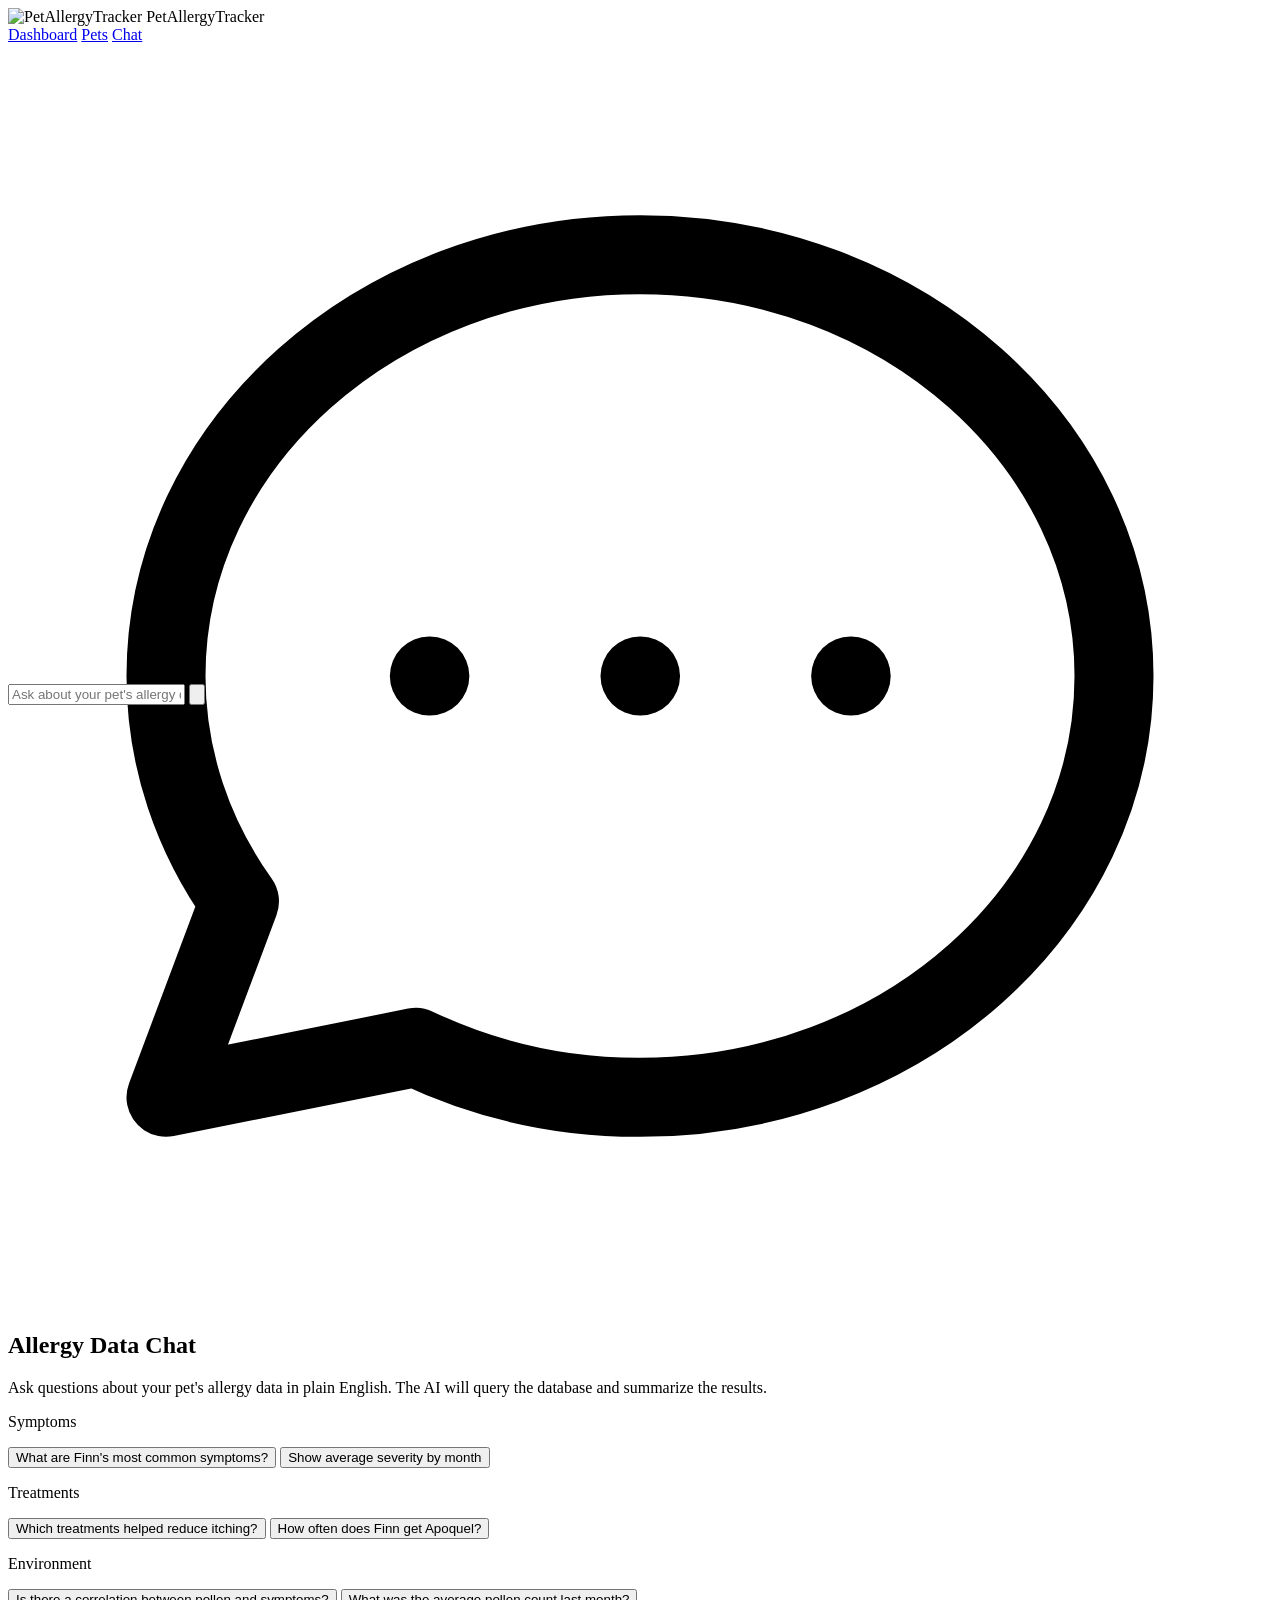
==== backend/src/main/resources/public/chat.html @ 8a8e49b5 "Initial commit for project." ====
<!DOCTYPE html>
<html lang="en">
<head>
    <meta charset="UTF-8">
    <meta name="viewport" content="width=device-width, initial-scale=1.0">
    <title>Chat — Pet Allergy Tracker</title>
    <script src="https://cdn.tailwindcss.com"></script>
    <link rel="stylesheet" href="/css/app.css">
</head>
<body class="bg-stone-50 min-h-screen flex flex-col">
    <nav class="bg-white shadow-sm border-b border-stone-200 sticky top-0 z-40">
        <div class="max-w-6xl mx-auto px-4">
            <div class="flex items-center justify-between h-14">
                <div class="flex items-center space-x-2">
                    <img src="/img/logo.png" alt="PetAllergyTracker" class="w-8 h-8 rounded-lg object-cover">
                    <span class="text-xl font-bold text-stone-800">PetAllergy<span class="text-teal-600">Tracker</span></span>
                </div>
                <div class="flex space-x-6">
                    <a href="/" class="py-4 text-sm font-medium text-stone-500 hover:text-stone-700">Dashboard</a>
                    <a href="/pets.html" class="py-4 text-sm font-medium text-stone-500 hover:text-stone-700">Pets</a>
                    <a href="/chat.html" class="nav-active py-4 text-sm font-medium">Chat</a>
                </div>
            </div>
        </div>
    </nav>

    <main class="flex-grow flex flex-col max-w-4xl mx-auto w-full px-4 py-6">
        <!-- Chat Messages -->
        <div id="chat-messages" class="flex-grow overflow-y-auto mb-4 space-y-5 scroll-smooth" style="min-height: 300px; max-height: calc(100vh - 260px);">
            <!-- Empty state -->
            <div id="chat-empty" class="flex flex-col items-center justify-center py-16">
                <div class="w-16 h-16 rounded-2xl bg-teal-100 flex items-center justify-center mb-4">
                    <svg class="w-8 h-8 text-teal-600" fill="none" stroke="currentColor" viewBox="0 0 24 24">
                        <path stroke-linecap="round" stroke-linejoin="round" stroke-width="1.5" d="M8 12h.01M12 12h.01M16 12h.01M21 12c0 4.418-4.03 8-9 8a9.863 9.863 0 01-4.255-.949L3 20l1.395-3.72C3.512 15.042 3 13.574 3 12c0-4.418 4.03-8 9-8s9 3.582 9 8z"/>
                    </svg>
                </div>
                <h2 class="text-lg font-semibold text-stone-800 mb-1">Allergy Data Chat</h2>
                <p class="text-sm text-stone-500 mb-6 text-center max-w-md">Ask questions about your pet's allergy data in plain English. The AI will query the database and summarize the results.</p>

                <!-- Categorized suggestion chips -->
                <div class="w-full max-w-lg space-y-3">
                    <div>
                        <p class="text-xs font-medium text-stone-400 uppercase tracking-wide mb-1.5">Symptoms</p>
                        <div class="flex flex-wrap gap-2">
                            <button class="example-prompt bg-white border border-stone-200 rounded-full px-3 py-1.5 text-xs text-stone-600 hover:bg-teal-50 hover:border-teal-300 hover:text-teal-700 transition-colors">What are Finn's most common symptoms?</button>
                            <button class="example-prompt bg-white border border-stone-200 rounded-full px-3 py-1.5 text-xs text-stone-600 hover:bg-teal-50 hover:border-teal-300 hover:text-teal-700 transition-colors">Show average severity by month</button>
                        </div>
                    </div>
                    <div>
                        <p class="text-xs font-medium text-stone-400 uppercase tracking-wide mb-1.5">Treatments</p>
                        <div class="flex flex-wrap gap-2">
                            <button class="example-prompt bg-white border border-stone-200 rounded-full px-3 py-1.5 text-xs text-stone-600 hover:bg-teal-50 hover:border-teal-300 hover:text-teal-700 transition-colors">Which treatments helped reduce itching?</button>
                            <button class="example-prompt bg-white border border-stone-200 rounded-full px-3 py-1.5 text-xs text-stone-600 hover:bg-teal-50 hover:border-teal-300 hover:text-teal-700 transition-colors">How often does Finn get Apoquel?</button>
                        </div>
                    </div>
                    <div>
                        <p class="text-xs font-medium text-stone-400 uppercase tracking-wide mb-1.5">Environment</p>
                        <div class="flex flex-wrap gap-2">
                            <button class="example-prompt bg-white border border-stone-200 rounded-full px-3 py-1.5 text-xs text-stone-600 hover:bg-teal-50 hover:border-teal-300 hover:text-teal-700 transition-colors">Is there a correlation between pollen and symptoms?</button>
                            <button class="example-prompt bg-white border border-stone-200 rounded-full px-3 py-1.5 text-xs text-stone-600 hover:bg-teal-50 hover:border-teal-300 hover:text-teal-700 transition-colors">What was the average pollen count last month?</button>
                        </div>
                    </div>
                </div>
            </div>
        </div>

        <!-- Input bar -->
        <div class="bg-white rounded-xl shadow-sm border border-stone-200 p-2">
            <form id="chat-form" class="flex items-center space-x-2">
                <input type="text" id="chat-input" placeholder="Ask about your pet's allergy data..."
                       class="flex-grow border-0 bg-transparent px-3 py-2 text-sm focus:ring-0 focus:outline-none text-stone-800 placeholder-stone-400">
                <button type="submit" id="btn-send" class="bg-teal-600 text-white p-2.5 rounded-lg hover:bg-teal-700 transition-colors disabled:opacity-40 disabled:cursor-not-allowed flex-shrink-0">
                    <svg class="w-4 h-4" fill="none" stroke="currentColor" viewBox="0 0 24 24">
                        <path stroke-linecap="round" stroke-linejoin="round" stroke-width="2" d="M12 19l9 2-9-18-9 18 9-2zm0 0v-8"/>
                    </svg>
                </button>
            </form>
        </div>
    </main>

    <script src="/js/api.js"></script>
    <script src="/js/chat.js"></script>
</body>
</html>
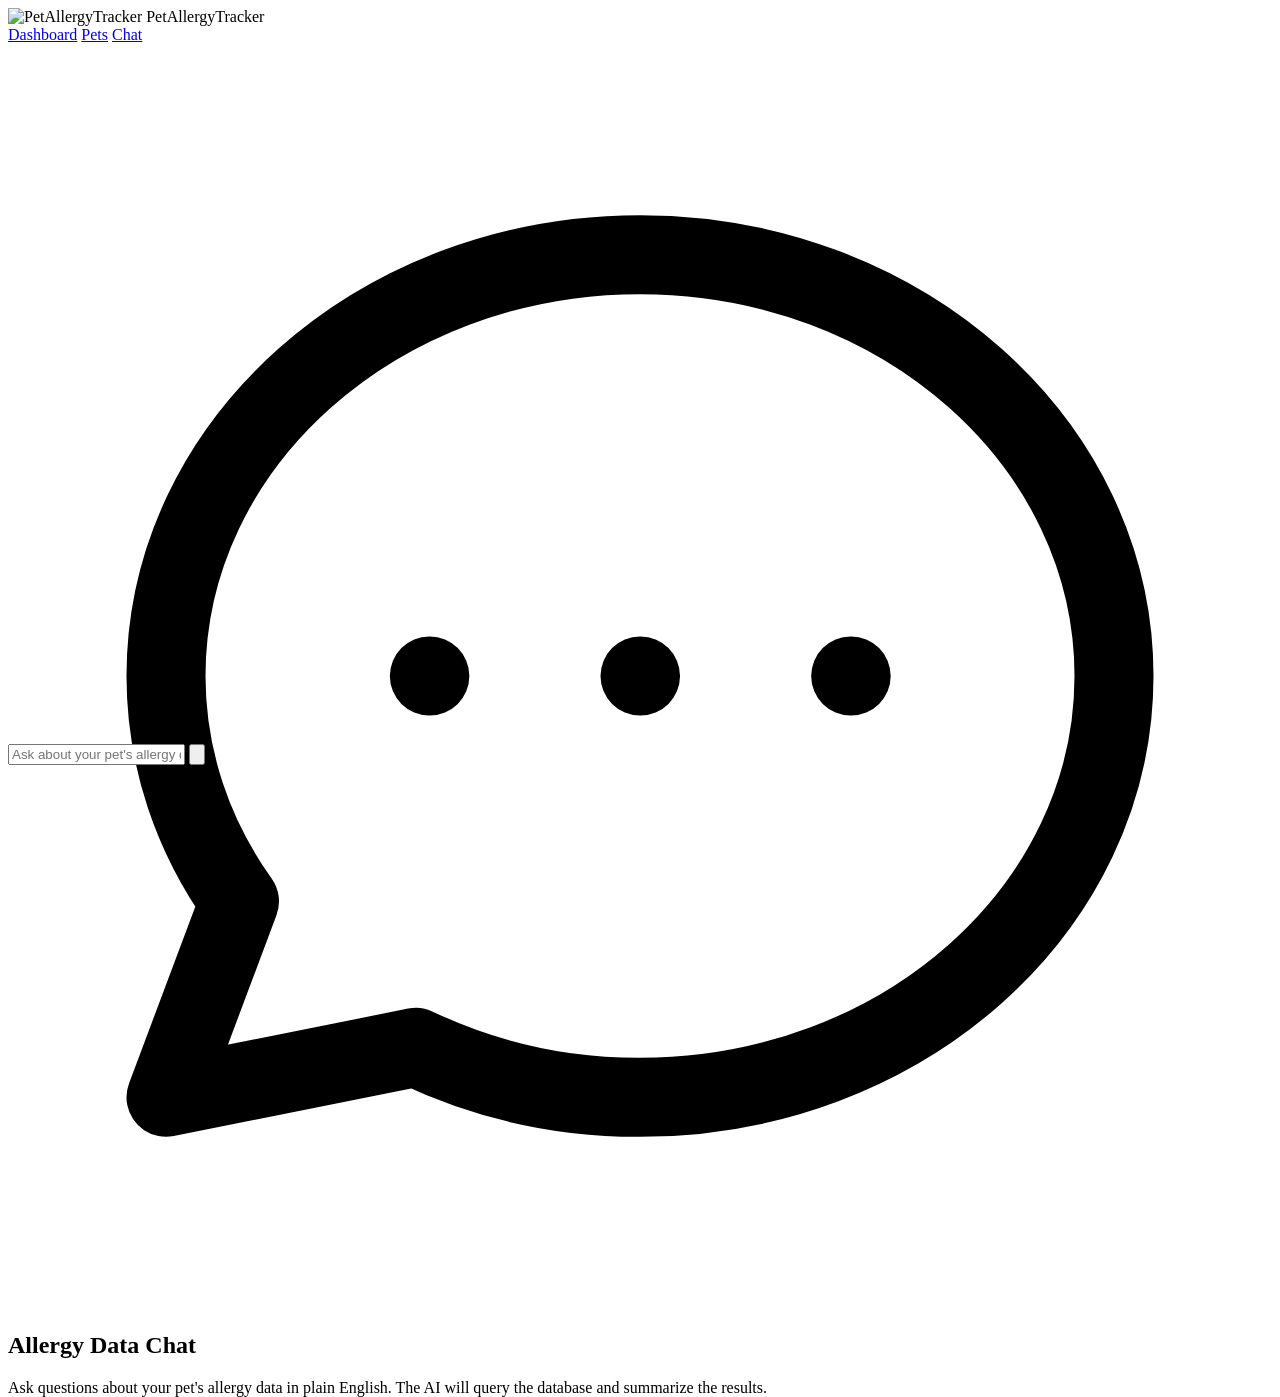
==== commit 100a7baa: "Modernize frontend UI and enhance UX across all pages - Redesign dashboard (index.html) with dark sl" ====
--- a/backend/src/main/resources/public/chat.html
+++ b/backend/src/main/resources/public/chat.html
@@ -5,28 +5,34 @@
     <meta name="viewport" content="width=device-width, initial-scale=1.0">
     <title>Chat — Pet Allergy Tracker</title>
     <script src="https://cdn.tailwindcss.com"></script>
+    <link rel="preconnect" href="https://fonts.googleapis.com">
+    <link href="https://fonts.googleapis.com/css2?family=Inter:wght@300;400;500;600;700;800&display=swap" rel="stylesheet">
     <link rel="stylesheet" href="/css/app.css">
 </head>
-<body class="bg-stone-50 min-h-screen flex flex-col">
-    <nav class="bg-white shadow-sm border-b border-stone-200 sticky top-0 z-40">
-        <div class="max-w-6xl mx-auto px-4">
-            <div class="flex items-center justify-between h-14">
-                <div class="flex items-center space-x-2">
-                    <img src="/img/logo.png" alt="PetAllergyTracker" class="w-8 h-8 rounded-lg object-cover">
-                    <span class="text-xl font-bold text-stone-800">PetAllergy<span class="text-teal-600">Tracker</span></span>
+<body class="bg-slate-50 min-h-screen flex flex-col">
+
+    <!-- Navigation -->
+    <nav class="bg-slate-900 sticky top-0 z-40">
+        <div class="max-w-7xl mx-auto px-6">
+            <div class="flex items-center justify-between h-16">
+                <div class="flex items-center space-x-3">
+                    <img src="/img/logo.svg" alt="PetAllergyTracker" class="w-8 h-8 rounded-lg object-cover">
+                    <span class="text-lg font-bold text-white">PetAllergy<span class="text-teal-400">Tracker</span></span>
                 </div>
-                <div class="flex space-x-6">
-                    <a href="/" class="py-4 text-sm font-medium text-stone-500 hover:text-stone-700">Dashboard</a>
-                    <a href="/pets.html" class="py-4 text-sm font-medium text-stone-500 hover:text-stone-700">Pets</a>
-                    <a href="/chat.html" class="nav-active py-4 text-sm font-medium">Chat</a>
+                <div class="flex items-center space-x-1">
+                    <a href="/" class="px-4 py-2 rounded-lg text-sm font-medium text-slate-400 hover:text-white hover:bg-slate-800 transition-colors">Dashboard</a>
+                    <a href="/pets.html" class="px-4 py-2 rounded-lg text-sm font-medium text-slate-400 hover:text-white hover:bg-slate-800 transition-colors">Pets</a>
+                    <a href="/chat.html" class="px-4 py-2 rounded-lg text-sm font-medium bg-slate-800 text-white">Chat</a>
                 </div>
             </div>
         </div>
     </nav>
 
     <main class="flex-grow flex flex-col max-w-4xl mx-auto w-full px-4 py-6">
+
         <!-- Chat Messages -->
-        <div id="chat-messages" class="flex-grow overflow-y-auto mb-4 space-y-5 scroll-smooth" style="min-height: 300px; max-height: calc(100vh - 260px);">
+        <div id="chat-messages" class="flex-grow overflow-y-auto mb-4 space-y-5 scroll-smooth" style="min-height: 300px; max-height: calc(100vh - 200px);">
+
             <!-- Empty state -->
             <div id="chat-empty" class="flex flex-col items-center justify-center py-16">
                 <div class="w-16 h-16 rounded-2xl bg-teal-100 flex items-center justify-center mb-4">
@@ -34,42 +40,20 @@
                         <path stroke-linecap="round" stroke-linejoin="round" stroke-width="1.5" d="M8 12h.01M12 12h.01M16 12h.01M21 12c0 4.418-4.03 8-9 8a9.863 9.863 0 01-4.255-.949L3 20l1.395-3.72C3.512 15.042 3 13.574 3 12c0-4.418 4.03-8 9-8s9 3.582 9 8z"/>
                     </svg>
                 </div>
-                <h2 class="text-lg font-semibold text-stone-800 mb-1">Allergy Data Chat</h2>
-                <p class="text-sm text-stone-500 mb-6 text-center max-w-md">Ask questions about your pet's allergy data in plain English. The AI will query the database and summarize the results.</p>
+                <h2 class="text-lg font-bold text-slate-900 mb-1">Allergy Data Chat</h2>
+                <p class="text-sm text-slate-500 mb-8 text-center max-w-md">Ask questions about your pet's allergy data in plain English. The AI will query the database and summarize the results.</p>
 
-                <!-- Categorized suggestion chips -->
-                <div class="w-full max-w-lg space-y-3">
-                    <div>
-                        <p class="text-xs font-medium text-stone-400 uppercase tracking-wide mb-1.5">Symptoms</p>
-                        <div class="flex flex-wrap gap-2">
-                            <button class="example-prompt bg-white border border-stone-200 rounded-full px-3 py-1.5 text-xs text-stone-600 hover:bg-teal-50 hover:border-teal-300 hover:text-teal-700 transition-colors">What are Finn's most common symptoms?</button>
-                            <button class="example-prompt bg-white border border-stone-200 rounded-full px-3 py-1.5 text-xs text-stone-600 hover:bg-teal-50 hover:border-teal-300 hover:text-teal-700 transition-colors">Show average severity by month</button>
-                        </div>
-                    </div>
-                    <div>
-                        <p class="text-xs font-medium text-stone-400 uppercase tracking-wide mb-1.5">Treatments</p>
-                        <div class="flex flex-wrap gap-2">
-                            <button class="example-prompt bg-white border border-stone-200 rounded-full px-3 py-1.5 text-xs text-stone-600 hover:bg-teal-50 hover:border-teal-300 hover:text-teal-700 transition-colors">Which treatments helped reduce itching?</button>
-                            <button class="example-prompt bg-white border border-stone-200 rounded-full px-3 py-1.5 text-xs text-stone-600 hover:bg-teal-50 hover:border-teal-300 hover:text-teal-700 transition-colors">How often does Finn get Apoquel?</button>
-                        </div>
-                    </div>
-                    <div>
-                        <p class="text-xs font-medium text-stone-400 uppercase tracking-wide mb-1.5">Environment</p>
-                        <div class="flex flex-wrap gap-2">
-                            <button class="example-prompt bg-white border border-stone-200 rounded-full px-3 py-1.5 text-xs text-stone-600 hover:bg-teal-50 hover:border-teal-300 hover:text-teal-700 transition-colors">Is there a correlation between pollen and symptoms?</button>
-                            <button class="example-prompt bg-white border border-stone-200 rounded-full px-3 py-1.5 text-xs text-stone-600 hover:bg-teal-50 hover:border-teal-300 hover:text-teal-700 transition-colors">What was the average pollen count last month?</button>
-                        </div>
-                    </div>
-                </div>
+                <!-- Suggestion chips — populated dynamically by chat.js -->
+                <div id="chat-suggestions" class="w-full max-w-lg space-y-4"></div>
             </div>
         </div>
 
         <!-- Input bar -->
-        <div class="bg-white rounded-xl shadow-sm border border-stone-200 p-2">
+        <div class="bg-white rounded-2xl shadow-sm border border-slate-200 p-2">
             <form id="chat-form" class="flex items-center space-x-2">
                 <input type="text" id="chat-input" placeholder="Ask about your pet's allergy data..."
-                       class="flex-grow border-0 bg-transparent px-3 py-2 text-sm focus:ring-0 focus:outline-none text-stone-800 placeholder-stone-400">
-                <button type="submit" id="btn-send" class="bg-teal-600 text-white p-2.5 rounded-lg hover:bg-teal-700 transition-colors disabled:opacity-40 disabled:cursor-not-allowed flex-shrink-0">
+                       class="flex-grow border-0 bg-transparent px-3 py-2 text-sm focus:ring-0 focus:outline-none text-slate-900 placeholder-slate-400">
+                <button type="submit" id="btn-send" class="bg-teal-600 text-white p-2.5 rounded-xl hover:bg-teal-700 transition-colors disabled:opacity-40 disabled:cursor-not-allowed flex-shrink-0">
                     <svg class="w-4 h-4" fill="none" stroke="currentColor" viewBox="0 0 24 24">
                         <path stroke-linecap="round" stroke-linejoin="round" stroke-width="2" d="M12 19l9 2-9-18-9 18 9-2zm0 0v-8"/>
                     </svg>
